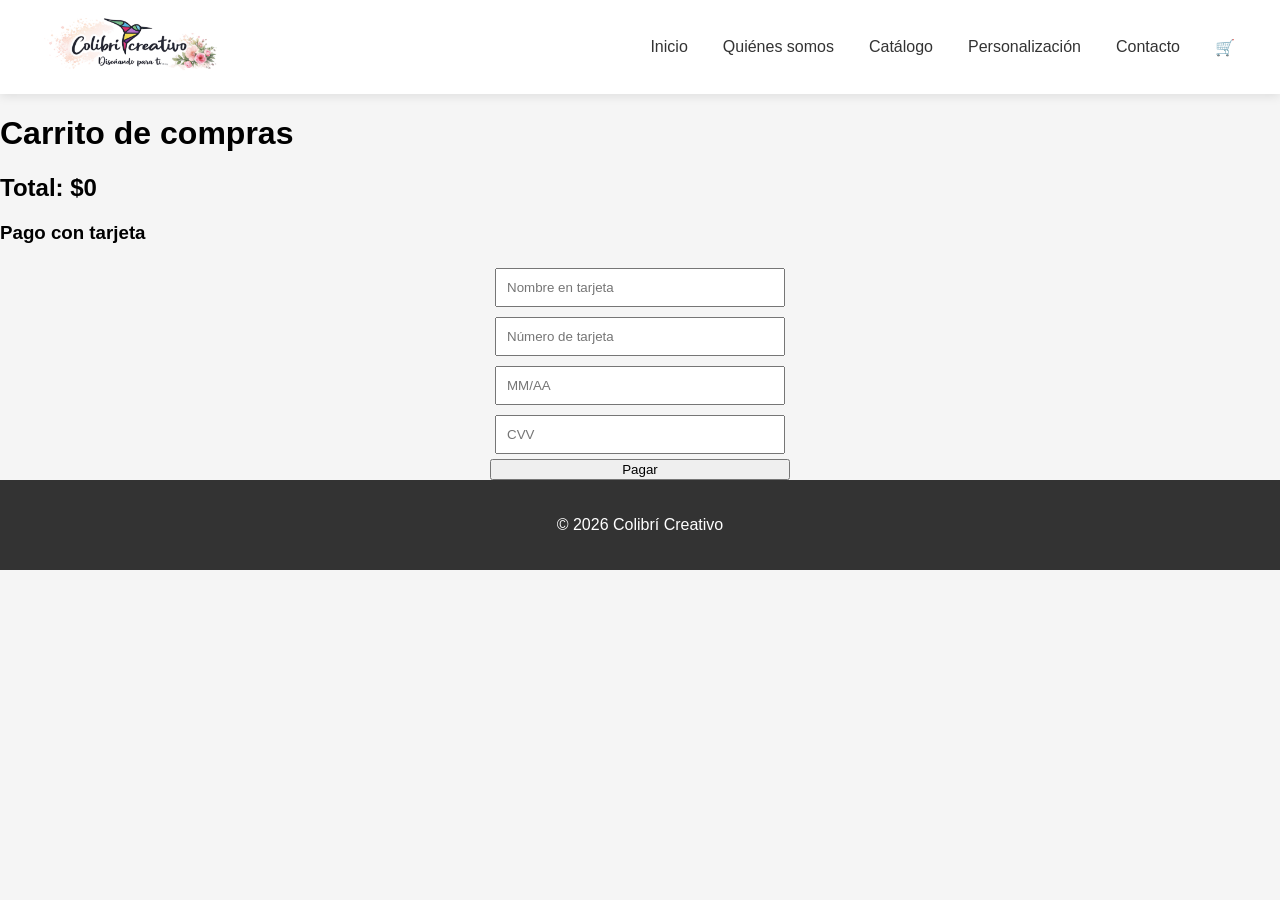
==== carrito.html @ 0ab820e8 "Add files via upload" ====
<!DOCTYPE html>
<html lang="es">
<head>
<meta charset="UTF-8">
<title>Carrito</title>
<link rel="stylesheet" href="estilos.css">
</head>

<body onload="cargarCarrito()">

<header class="navbar">
    <div class="logo">
        <img src="img/logo.png" alt="Colibrí Creativo">
    </div>

    <nav class="menu">
        <a href="index.html">Inicio</a>
        <a href="quienes.html">Quiénes somos</a>
        <a href="catalogo.html">Catálogo</a>
        <a href="personalizacion.html">Personalización</a>
        <a href="contacto.html">Contacto</a>
        <a href="carrito.html" class="carrito">🛒</a>
    </nav>
</header>
<main class="carrito-page">

<h1>Carrito de compras</h1>

<ul id="lista"></ul>

<h2>Total: $<span id="total">0</span></h2>

<h3>Pago con tarjeta</h3>

<form onsubmit="pagar(event)">
<input type="text" placeholder="Nombre en tarjeta" required>
<input type="text" placeholder="Número de tarjeta" required>
<input type="text" placeholder="MM/AA" required>
<input type="text" placeholder="CVV" required>
<button>Pagar</button>
</form>

</main>

<footer>
<p>© 2026 Colibrí Creativo</p>
</footer>

<script src="script.js"></script>
</body>
</html>
---- estilos.css ----
/* ====== GENERAL ====== */
body {
    margin: 0;
    font-family: Arial, sans-serif;
    background: #f5f5f5;
}

/* ====== NAVBAR ====== */
.navbar {
    display: flex;
    justify-content: space-between;
    align-items: center;
    padding: 15px 40px;
    background: white;
    box-shadow: 0 2px 10px rgba(0,0,0,0.1);
}

/* LOGO */
.logo img {
    height: 60px;
}

/* MENÚ */
.menu {
    display: flex;
    gap: 25px;
}

/* LINKS */
.menu a {
    text-decoration: none;
    color: #333;
    font-weight: 500;
    position: relative;
    padding: 5px;
    transition: 0.3s;
}

/* LÍNEA ANIMADA */
.menu a::after {
    content: "";
    position: absolute;
    width: 0%;
    height: 2px;
    background: #ff6b81;
    left: 0;
    bottom: 0;
    transition: 0.3s;
}

/* EFECTO HOVER */
.menu a:hover::after {
    width: 100%;
}

.menu a:hover {
    color: #ff6b81;
    transform: scale(1.1);
}

/* ====== HERO ====== */
.hero {
    background: #e9a3b0;
    text-align: center;
    padding: 100px 20px;
}

.hero h1 {
    font-size: 40px;
}

.hero button {
    padding: 12px 25px;
    background: #ff6b81;
    color: white;
    border: none;
    cursor: pointer;
    border-radius: 5px;
}

/* ====== CATÁLOGO ====== */
.catalogo h1 {
    text-align: center;
    margin-top: 30px;
}

/* CONTENEDOR */
.productos {
    display: flex;
    justify-content: center;
    gap: 30px;
    padding: 40px;
    flex-wrap: wrap;
}

/* TARJETAS */
.card {
    width: 220px;
    background: white;
    border-radius: 10px;
    padding: 15px;
    text-align: center;
    box-shadow: 0 5px 15px rgba(0,0,0,0.1);
    transition: 0.3s;
}

/* HOVER TARJETA */
.card:hover {
    transform: translateY(-10px);
}

/* IMAGEN */
.card img {
    width: 100%;
    border-radius: 10px;
    cursor: pointer;
}

/* TEXTO */
.card h3 {
    margin: 10px 0 5px;
}

.card p {
    color: #555;
}

/* BOTÓN */
.card button {
    background: #ff6b81;
    color: white;
    border: none;
    padding: 10px;
    margin-top: 10px;
    cursor: pointer;
    border-radius: 5px;
}

/* ====== MODAL (IMAGEN GRANDE) ====== */
.modal {
    display: none;
    position: fixed;
    top: 0;
    left: 0;
    width: 100%;
    height: 100%;
    background: rgba(0,0,0,0.8);
    justify-content: center;
    align-items: center;
}

.modal img {
    width: 60%;
    border-radius: 10px;
}

/* ====== FORMULARIO ====== */
form {
    display: flex;
    flex-direction: column;
    width: 300px;
    margin: auto;
}

input, textarea {
    margin: 5px;
    padding: 10px;
}

/* ====== FOOTER ====== */
footer {
    background: #333;
    color: white;
    text-align: center;
    padding: 20px;
}

footer a {
    color: white;
    margin: 0 10px;
    text-decoration: none;
}
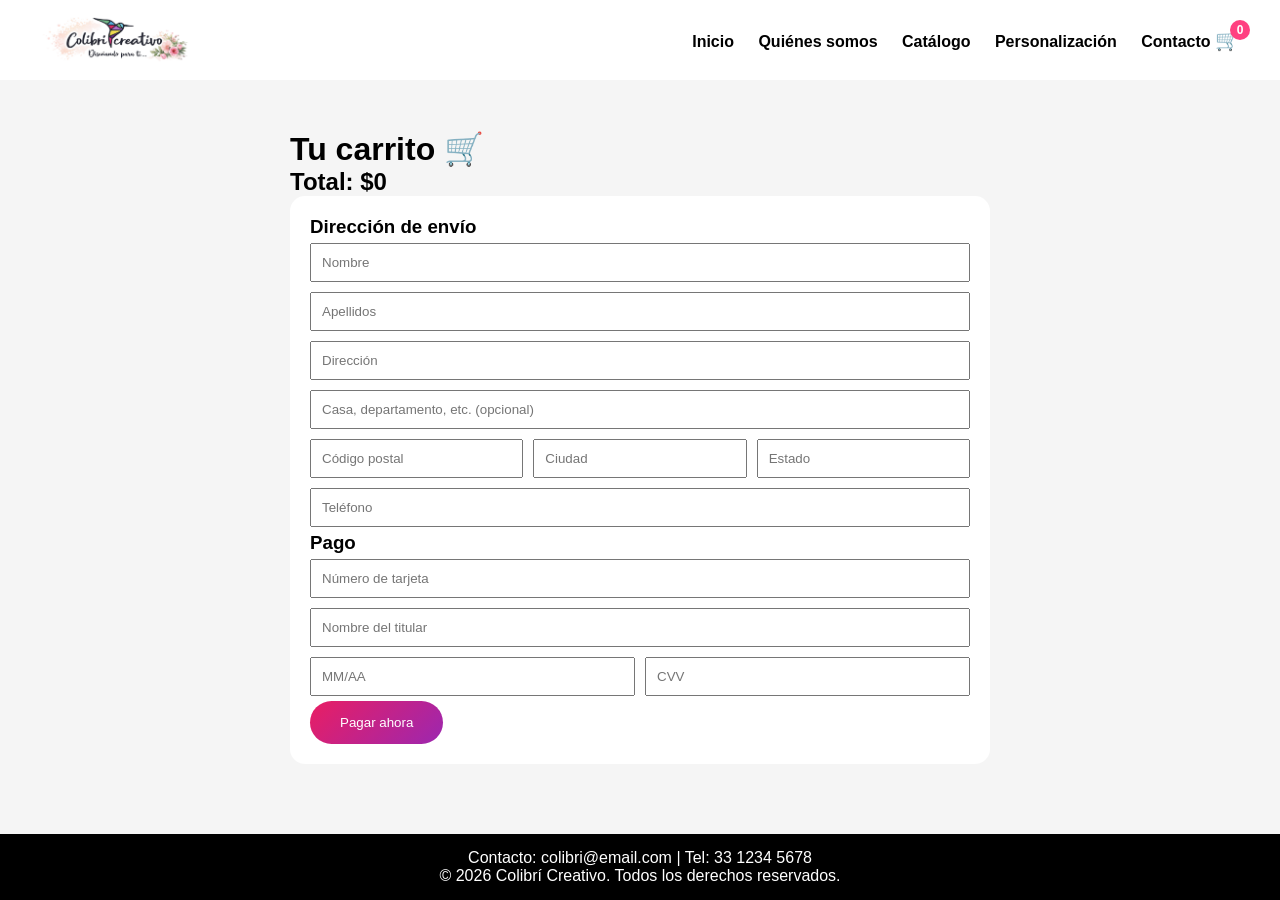
==== commit c1047cff: "Add files via upload" ====
--- a/carrito.html
+++ b/carrito.html
@@ -1,51 +1,107 @@
 <!DOCTYPE html>
 <html lang="es">
 <head>
-<meta charset="UTF-8">
-<title>Carrito</title>
-<link rel="stylesheet" href="estilos.css">
+  <meta charset="UTF-8">
+  <title>Carrito - Colibrí Creativo</title>
+
+  <link rel="stylesheet" href="estilos.css">
 </head>
 
-<body onload="cargarCarrito()">
+<body>
 
-<header class="navbar">
-    <div class="logo">
-        <img src="img/logo.png" alt="Colibrí Creativo">
+<!-- ================= HEADER ================= -->
+<header class="header">
+
+  <img src="img/logo.png" class="logo">
+
+  <nav>
+    <a href="index.html">Inicio</a>
+    <a href="quienes.html">Quiénes somos</a>
+    <a href="catalogo.html">Catálogo</a>
+    <a href="personalizacion.html">Personalización</a>
+    <a href="contacto.html">Contacto</a>
+
+    <!-- CONTADOR -->
+    <span id="contador-carrito" data-count="0" onclick="toggleCarrito()">
+      🛒
+    </span>
+  </nav>
+
+</header>
+
+<!-- ================= CONTENIDO ================= -->
+<main>
+
+  <div class="carrito-container">
+
+    <h1>Tu carrito 🛒</h1>
+
+    <!-- PRODUCTOS -->
+    <div id="carrito"></div>
+
+    <!-- TOTAL -->
+    <h2 id="total">Total: $0</h2>
+
+    <!-- ================= FORMULARIO ================= -->
+    <div class="form-pago">
+
+      <h3>Dirección de envío</h3>
+
+      <input type="text" placeholder="Nombre">
+      <input type="text" placeholder="Apellidos">
+      <input type="text" placeholder="Dirección">
+      <input type="text" placeholder="Casa, departamento, etc. (opcional)">
+
+      <div style="display:flex; gap:10px;">
+        <input type="text" placeholder="Código postal">
+        <input type="text" placeholder="Ciudad">
+        <input type="text" placeholder="Estado">
+      </div>
+
+      <input type="text" placeholder="Teléfono">
+
+      <h3>Pago</h3>
+
+      <input type="text" placeholder="Número de tarjeta">
+      <input type="text" placeholder="Nombre del titular">
+
+      <div style="display:flex; gap:10px;">
+        <input type="text" placeholder="MM/AA">
+        <input type="text" placeholder="CVV">
+      </div>
+
+      <!-- BOTÓN -->
+      <button class="btn-principal" onclick="pagar()">
+        Pagar ahora
+      </button>
+
     </div>
 
-    <nav class="menu">
-        <a href="index.html">Inicio</a>
-        <a href="quienes.html">Quiénes somos</a>
-        <a href="catalogo.html">Catálogo</a>
-        <a href="personalizacion.html">Personalización</a>
-        <a href="contacto.html">Contacto</a>
-        <a href="carrito.html" class="carrito">🛒</a>
-    </nav>
-</header>
-<main class="carrito-page">
-
-<h1>Carrito de compras</h1>
-
-<ul id="lista"></ul>
-
-<h2>Total: $<span id="total">0</span></h2>
-
-<h3>Pago con tarjeta</h3>
-
-<form onsubmit="pagar(event)">
-<input type="text" placeholder="Nombre en tarjeta" required>
-<input type="text" placeholder="Número de tarjeta" required>
-<input type="text" placeholder="MM/AA" required>
-<input type="text" placeholder="CVV" required>
-<button>Pagar</button>
-</form>
+  </div>
 
 </main>
 
-<footer>
-<p>© 2026 Colibrí Creativo</p>
+<!-- ================= CARRITO LATERAL ================= -->
+<div id="carritoLateral" class="carrito-lateral">
+
+  <h3>Tu carrito 🛒</h3>
+
+  <div id="listaCarrito"></div>
+
+  <button onclick="location.href='carrito.html'" class="btn-pagar">
+    Ir a pagar
+  </button>
+
+</div>
+
+<!-- ================= FOOTER ================= -->
+<footer class="footer">
+  <p>Contacto: colibri@email.com | Tel: 33 1234 5678</p>
+  <p>© 2026 Colibrí Creativo. Todos los derechos reservados.</p>
 </footer>
 
+<!-- ================= JS ================= -->
 <script src="script.js"></script>
+
 </body>
 </html>
--- a/estilos.css
+++ b/estilos.css
@@ -1,182 +1,472 @@
-/* ====== GENERAL ====== */
-body {
-    margin: 0;
-    font-family: Arial, sans-serif;
-    background: #f5f5f5;
-}
-
-/* ====== NAVBAR ====== */
-.navbar {
-    display: flex;
-    justify-content: space-between;
-    align-items: center;
-    padding: 15px 40px;
-    background: white;
-    box-shadow: 0 2px 10px rgba(0,0,0,0.1);
-}
-
-/* LOGO */
-.logo img {
-    height: 60px;
-}
-
-/* MENÚ */
-.menu {
-    display: flex;
-    gap: 25px;
-}
-
-/* LINKS */
-.menu a {
-    text-decoration: none;
-    color: #333;
-    font-weight: 500;
-    position: relative;
-    padding: 5px;
-    transition: 0.3s;
-}
-
-/* LÍNEA ANIMADA */
-.menu a::after {
-    content: "";
-    position: absolute;
-    width: 0%;
-    height: 2px;
-    background: #ff6b81;
-    left: 0;
-    bottom: 0;
-    transition: 0.3s;
-}
-
-/* EFECTO HOVER */
-.menu a:hover::after {
-    width: 100%;
-}
-
-.menu a:hover {
-    color: #ff6b81;
-    transform: scale(1.1);
-}
-
-/* ====== HERO ====== */
-.hero {
-    background: #e9a3b0;
-    text-align: center;
-    padding: 100px 20px;
-}
-
-.hero h1 {
-    font-size: 40px;
-}
-
-.hero button {
-    padding: 12px 25px;
-    background: #ff6b81;
-    color: white;
-    border: none;
-    cursor: pointer;
-    border-radius: 5px;
-}
-
-/* ====== CATÁLOGO ====== */
-.catalogo h1 {
-    text-align: center;
-    margin-top: 30px;
-}
-
-/* CONTENEDOR */
-.productos {
-    display: flex;
-    justify-content: center;
-    gap: 30px;
-    padding: 40px;
-    flex-wrap: wrap;
+/* ================= RESET ================= */
+*{
+  margin:0;
+  padding:0;
+  box-sizing:border-box;
+  font-family: Arial, sans-serif;
+}
+
+body{
+  background:#f5f5f5;
+  display:flex;
+  flex-direction:column;
+  min-height:100vh;
+}
+
+/* ================= HEADER ================= */
+.header{
+  display:flex;
+  justify-content:space-between;
+  align-items:center;
+  padding:15px 40px;
+  background:white;
+  position:sticky;
+  top:0;
+  z-index:1000;
+}
+
+.logo{height:50px;}
+
+nav a{
+  margin-left:20px;
+  text-decoration:none;
+  color:black;
+  font-weight:bold;
+}
+
+nav a:hover{color:#e91e63;}
+
+/* ================= CARRITO ICONO ================= */
+.carrito-icono{
+  position:relative;
+  cursor:pointer;
+}
+
+#contador{
+  position:absolute;
+  top:-8px;
+  right:-10px;
+  background:#ffeb3b;
+  padding:3px 7px;
+  border-radius:50%;
+  font-size:12px;
+}
+
+#contador-carrito{
+  position:relative;
+  display:inline-block;
+  font-size:20px;
+  cursor:pointer;
+}
+
+#contador-carrito::after{
+  content: attr(data-count);
+  position:absolute;
+  top:-8px;
+  right:-10px;
+  background:#ff4081;
+  color:white;
+  font-size:12px;
+  width:20px;
+  height:20px;
+  border-radius:50%;
+  display:flex;
+  align-items:center;
+  justify-content:center;
+  font-weight:bold;
+}
+
+/* ================= BOTONES ================= */
+.btn-principal{
+  padding:14px 30px;
+  border:none;
+  border-radius:30px;
+  background:linear-gradient(135deg,#e91e63,#9c27b0);
+  color:white;
+  cursor:pointer;
+}
+
+/* ================= FOOTER ================= */
+footer{
+  background:black;
+  color:white;
+  text-align:center;
+  padding:15px;
+  margin-top:auto;
+}
+
+/* ================= TOAST MENSAJES ================= */
+.toast{
+  position:fixed;
+  bottom:20px;
+  right:20px;
+  background:#111;
+  color:#fff;
+  padding:12px 18px;
+  border-radius:10px;
+  opacity:0;
+  transform:translateY(20px);
+  transition:all 0.3s ease;
+  z-index:9999;
+  font-size:14px;
+}
+
+.toast.mostrar{
+  opacity:1;
+  transform:translateY(0);
+}
+
+/* ================= INICIO ================= */
+.banner img{
+  width:100%;
+  display:block;
+}
+
+/* ================= CARRUSEL ================= */
+.carrusel{
+  padding:40px 0;
+}
+
+.carrusel-wrapper{
+  width:100%;
+  max-width:1200px;
+  margin:auto;
+  overflow:hidden;
+  position:relative;
+}
+
+.carrusel-track{
+  display:flex;
+  gap:20px;
+  transition:0.4s;
+}
+
+.card-carrusel{
+  min-width:250px;
+  background:white;
+  padding:15px;
+  border-radius:15px;
+  box-shadow:0 5px 15px rgba(0,0,0,0.1);
+}
+
+.card-carrusel img{
+  width:100%;
+  height:180px;
+  object-fit:cover;
+}
+
+/* ================= FLECHAS ================= */
+.flecha{
+  position:absolute;
+  top:50%;
+  transform:translateY(-50%);
+  background:linear-gradient(135deg,#e91e63,#9c27b0);
+  color:white;
+  border:none;
+  padding:12px;
+  border-radius:50%;
+  cursor:pointer;
+  z-index:10;
+}
+
+.izquierda{left:10px;}
+.derecha{right:10px;}
+
+/* ================= CATALOGO ================= */
+.catalogo{
+  padding:40px;
+  text-align:center;
+}
+
+.productos{
+  display:grid;
+  grid-template-columns:repeat(auto-fill,minmax(240px,1fr));
+  gap:30px;
+}
+
+.producto{
+  background:white;
+  padding:20px;
+  border-radius:20px;
+  box-shadow:0 8px 20px rgba(0,0,0,0.1);
+}
+
+.producto img{
+  width:100%;
+  height:180px;
+  object-fit:cover;
+}
+
+.producto input{
+  width:50px;
+  text-align:center;
+}
+
+.producto button{
+  margin-top:10px;
+  background:#e91e63;
+  color:white;
+  border:none;
+  padding:8px;
+  border-radius:10px;
+}
+
+/* ================= CARRITO ================= */
+.carrito-container{
+  max-width:700px;
+  margin:50px auto;
+}
+
+.item-carrito{
+  background:white;
+  padding:20px;
+  margin-bottom:20px;
+  border-radius:15px;
+  display:flex;
+  justify-content:space-between;
+}
+
+.controles button{
+  margin:5px;
+  background:#9c27b0;
+  color:white;
+  border:none;
+  padding:5px 10px;
+}
+
+.eliminar{
+  background:black;
+}
+
+.item-carrito img{
+  width:60px;
+  height:60px;
+  object-fit:cover;
+  border-radius:10px;
+}
+
+/* ================= FORMULARIO PAGO ================= */
+.form-pago{
+  background:white;
+  padding:20px;
+  border-radius:15px;
+}
+
+.form-pago input{
+  width:100%;
+  margin:5px 0;
+  padding:10px;
+}
+
+/* ================= CARRITO LATERAL ================= */
+.carrito-lateral{
+  position:fixed;
+  right:-300px;
+  top:70px;
+  width:300px;
+  height:calc(100% - 70px);
+  background:white;
+  padding:20px;
+  transition:0.3s;
+  overflow-y:auto;
+  z-index:999;
+}
+
+.carrito-lateral.activo{
+  right:0;
+}
+
+/* ================= NOSOTROS ================= */
+
+.nosotros{
+  max-width:1200px;
+  margin:0 auto;
+  padding:60px 20px;
+}
+
+/* HERO */
+.nosotros-hero{
+  display:flex;
+  align-items:center;
+  justify-content:space-between;
+  gap:60px;
+  margin-bottom:80px;
+}
+
+.nosotros-texto{
+  flex:1;
+}
+
+.nosotros-texto h1{
+  font-size:60px;
+  color:#d94f87;
+  margin-bottom:20px;
+}
+
+.nosotros-texto p{
+  font-size:18px;
+  line-height:1.6;
+  color:#444;
+}
+
+.nosotros-img{
+  flex:1;
+}
+
+.nosotros-img img{
+  width:100%;
+  border-radius:20px;
+}
+
+/* ================= ¿POR QUÉ ELEGIRNOS? ================= */
+
+.nosotros-valores{
+  width:100%;
+  margin:60px auto;
+  text-align:center;
+}
+
+.nosotros-valores h2{
+  font-size:32px;
+  color:#d94f87;
+  margin-bottom:40px;
+}
+
+/* 🔥 ESTE ES EL FIX IMPORTANTE */
+.valores-grid{
+  display:grid;
+  grid-template-columns:repeat(4, 1fr);
+  gap:25px;
+  max-width:1200px;
+  margin:0 auto;
 }
 
 /* TARJETAS */
-.card {
-    width: 220px;
-    background: white;
-    border-radius: 10px;
-    padding: 15px;
-    text-align: center;
-    box-shadow: 0 5px 15px rgba(0,0,0,0.1);
-    transition: 0.3s;
-}
-
-/* HOVER TARJETA */
-.card:hover {
-    transform: translateY(-10px);
-}
-
-/* IMAGEN */
-.card img {
-    width: 100%;
-    border-radius: 10px;
-    cursor: pointer;
-}
-
-/* TEXTO */
-.card h3 {
-    margin: 10px 0 5px;
-}
-
-.card p {
-    color: #555;
+.valor{
+  background:#fff;
+  padding:25px;
+  border-radius:20px;
+  box-shadow:0 5px 15px rgba(0,0,0,0.08);
+  text-align:left;
+}
+
+.valor h3{
+  color:#9c27b0;
+  margin-bottom:10px;
+}
+
+.valor p{
+  color:#555;
+  font-size:14px;
+}
+
+/* ================= SECCIÓN FINAL ================= */
+
+.nosotros-cierre{
+  margin-top:60px;
+  max-width:1100px;
+  margin-left:auto;
+  margin-right:auto;
+  background:linear-gradient(90deg,#f8cdda,#d1c4e9);
+  padding:40px;
+  border-radius:20px;
+  text-align:center;
+}
+
+.nosotros-cierre h2{
+  color:#d94f87;
+  margin-bottom:10px;
+}
+/* ================= PERSONALIZACIÓN ================= */
+
+.personalizacion{
+  max-width:900px;
+  margin:60px auto;
+  padding:20px;
+}
+
+.personalizacion h1{
+  text-align:center;
+  font-size:36px;
+  color:#d94f87;
+  margin-bottom:30px;
+}
+
+/* FORM */
+.form-personalizado{
+  background:#fff;
+  padding:30px;
+  border-radius:20px;
+  box-shadow:0 8px 20px rgba(0,0,0,0.1);
+}
+
+/* GRID COMO TU IMAGEN */
+.form-grid{
+  display:grid;
+  grid-template-columns:1fr 1fr;
+  gap:15px;
+}
+
+/* INPUTS */
+.form-personalizado input,
+.form-personalizado select,
+.form-personalizado textarea{
+  width:100%;
+  padding:14px;
+  border-radius:12px;
+  border:1px solid #ddd;
+  font-size:14px;
+}
+
+/* CAMPOS GRANDES */
+.form-personalizado textarea{
+  grid-column:span 2;
+  min-height:120px;
+}
+
+/* SELECT */
+.form-personalizado select{
+  grid-column:span 2;
+}
+
+/* FILE */
+.form-personalizado input[type="file"]{
+  grid-column:span 2;
+}
+
+/* TITULOS SECCION */
+.form-personalizado h3{
+  grid-column:span 2;
+  margin-top:20px;
+  color:#9c27b0;
 }
 
 /* BOTÓN */
-.card button {
-    background: #ff6b81;
-    color: white;
-    border: none;
-    padding: 10px;
-    margin-top: 10px;
-    cursor: pointer;
-    border-radius: 5px;
-}
-
-/* ====== MODAL (IMAGEN GRANDE) ====== */
-.modal {
-    display: none;
-    position: fixed;
-    top: 0;
-    left: 0;
-    width: 100%;
-    height: 100%;
-    background: rgba(0,0,0,0.8);
-    justify-content: center;
-    align-items: center;
-}
-
-.modal img {
-    width: 60%;
-    border-radius: 10px;
-}
-
-/* ====== FORMULARIO ====== */
-form {
-    display: flex;
-    flex-direction: column;
-    width: 300px;
-    margin: auto;
-}
-
-input, textarea {
-    margin: 5px;
-    padding: 10px;
-}
-
-/* ====== FOOTER ====== */
-footer {
-    background: #333;
-    color: white;
-    text-align: center;
-    padding: 20px;
-}
-
-footer a {
-    color: white;
-    margin: 0 10px;
-    text-decoration: none;
-}+.btn-personalizado{
+  grid-column:span 2;
+  margin-top:20px;
+  padding:16px;
+  border:none;
+  border-radius:30px;
+  background:linear-gradient(90deg,#ff4081,#9c27b0);
+  color:white;
+  font-size:16px;
+  cursor:pointer;
+}
+/* ================= CONTACTO ================= */
+.contacto{
+  padding:50px;
+}
+
+.contacto-container{
+  display:grid;
+  grid-template-columns:1fr 1fr;
+  gap:30px;
+}
+
+.contacto-form,
+.contacto-info{
+  background:white;
+  padding:20px;
+  border-radius:15px;
+}
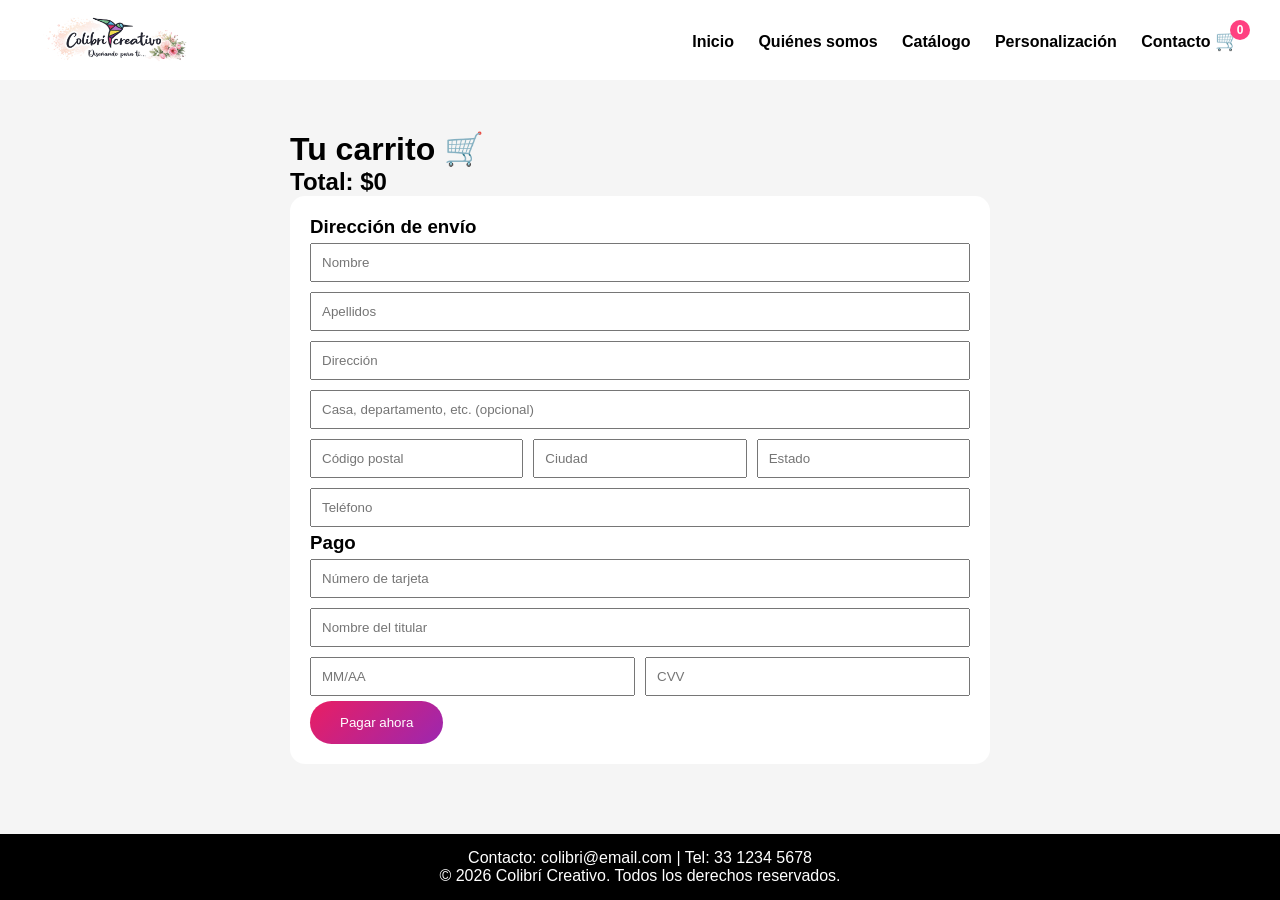
==== commit ed6560e1: "Add files via upload" ====
--- a/carrito.html
+++ b/carrito.html
@@ -14,18 +14,27 @@
 
   <img src="img/logo.png" class="logo">
 
-  <nav>
+  <nav id="miMenu">
+
     <a href="index.html">Inicio</a>
     <a href="quienes.html">Quiénes somos</a>
     <a href="catalogo.html">Catálogo</a>
     <a href="personalizacion.html">Personalización</a>
     <a href="contacto.html">Contacto</a>
 
-    <!-- CONTADOR -->
-    <span id="contador-carrito" data-count="0" onclick="toggleCarrito()">
+    <span id="contador-carrito"
+          data-count="0"
+          onclick="toggleCarrito()">
       🛒
     </span>
-  </nav>
+
+    <a href="javascript:void(0);" class="icono"
+       onclick="mostrarMenu()">
+       ☰
+    </a>
+
+</nav>
+
 
 </header>
 
--- a/estilos.css
+++ b/estilos.css
@@ -470,3 +470,142 @@
   padding:20px;
   border-radius:15px;
 }
+
+/* ================= RESPONSIVE ================= */
+/* =========================================
+   🔹 TABLETS (768px)
+========================================= */
+@media(max-width: 768px){
+
+  /* HEADER */
+  .header{
+    flex-direction:column;
+    align-items:center;
+    text-align:center;
+  }
+
+  nav a{
+    display:block;
+    margin:10px 0;
+  }
+
+  /* CARRUSEL */
+  .card-carrusel{
+    min-width:200px;
+  }
+
+  /* CONTACTO */
+  .contacto-container{
+    grid-template-columns:1fr;
+  }
+
+  /* NOSOTROS */
+  .nosotros-hero{
+    flex-direction:column;
+    text-align:center;
+  }
+
+  .valores-grid{
+    grid-template-columns:1fr 1fr;
+  }
+
+  /* PERSONALIZACIÓN */
+  .form-grid{
+    grid-template-columns:1fr;
+  }
+
+  /* CATALOGO */
+  .productos{
+    grid-template-columns:repeat(2,1fr);
+  }
+
+}
+/* =========================================
+   🔹 CELULARES (480px)
+========================================= */
+@media(max-width: 480px){
+
+  /* HEADER */
+  .logo{
+    height:40px;
+  }
+
+  nav{
+    display:flex;
+    flex-direction:column;
+  }
+
+  /* TITULOS */
+  h1{
+    font-size:24px;
+  }
+
+  h2{
+    font-size:20px;
+  }
+
+  /* CARRUSEL */
+  .card-carrusel{
+    min-width:150px;
+  }
+
+  /* CATALOGO */
+  .productos{
+    grid-template-columns:1fr;
+  }
+
+  /* BOTONES */
+  .btn-principal{
+    width:100%;
+  }
+
+  /* REDES */
+  .redes-info img{
+    width:60px;
+    height:60px;
+  }
+
+  /* FORMULARIOS */
+  input, textarea{
+    font-size:14px;
+  }
+
+}
+/* ===== MENÚ HAMBURGUESA ===== */
+
+.icono{
+display:none;
+}
+
+@media screen and (max-width:768px){
+
+#miMenu a:not(.icono){
+display:none;
+}
+
+#contador-carrito{
+display:none;
+}
+
+#miMenu .icono{
+display:block;
+font-size:28px;
+}
+
+#miMenu.responsive{
+display:flex;
+flex-direction:column;
+align-items:center;
+}
+
+#miMenu.responsive a{
+display:block;
+margin:10px;
+}
+
+#miMenu.responsive #contador-carrito{
+display:block;
+margin-top:10px;
+}
+
+}
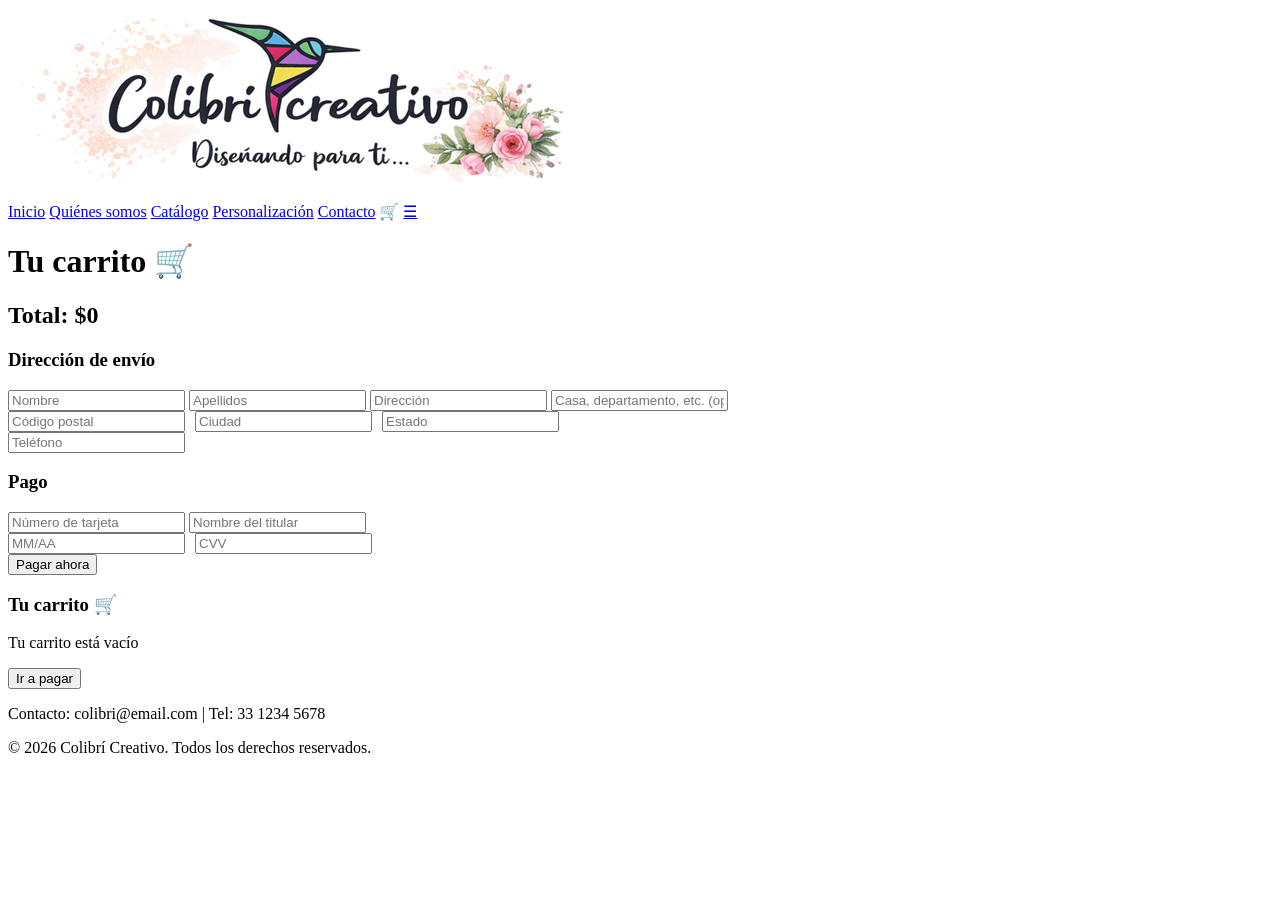
==== commit 73ed340b: "Update carrito.html" ====
--- a/carrito.html
+++ b/carrito.html
@@ -1,12 +1,11 @@
 <!DOCTYPE html>
 <html lang="es">
 <head>
-  <meta charset="UTF-8">
-  <title>Carrito - Colibrí Creativo</title>
-
-  <link rel="stylesheet" href="estilos.css">
+<meta charset="UTF-8">
+<meta name="viewport" content="width=device-width, initial-scale=1.0">
+<title>Colibrí Creativo</title>
+<link rel="stylesheet" href="style.css">
 </head>
-
 <body>
 
 <!-- ================= HEADER ================= -->
@@ -113,4 +112,4 @@
 <script src="script.js"></script>
 
 </body>
-</html>+</html>
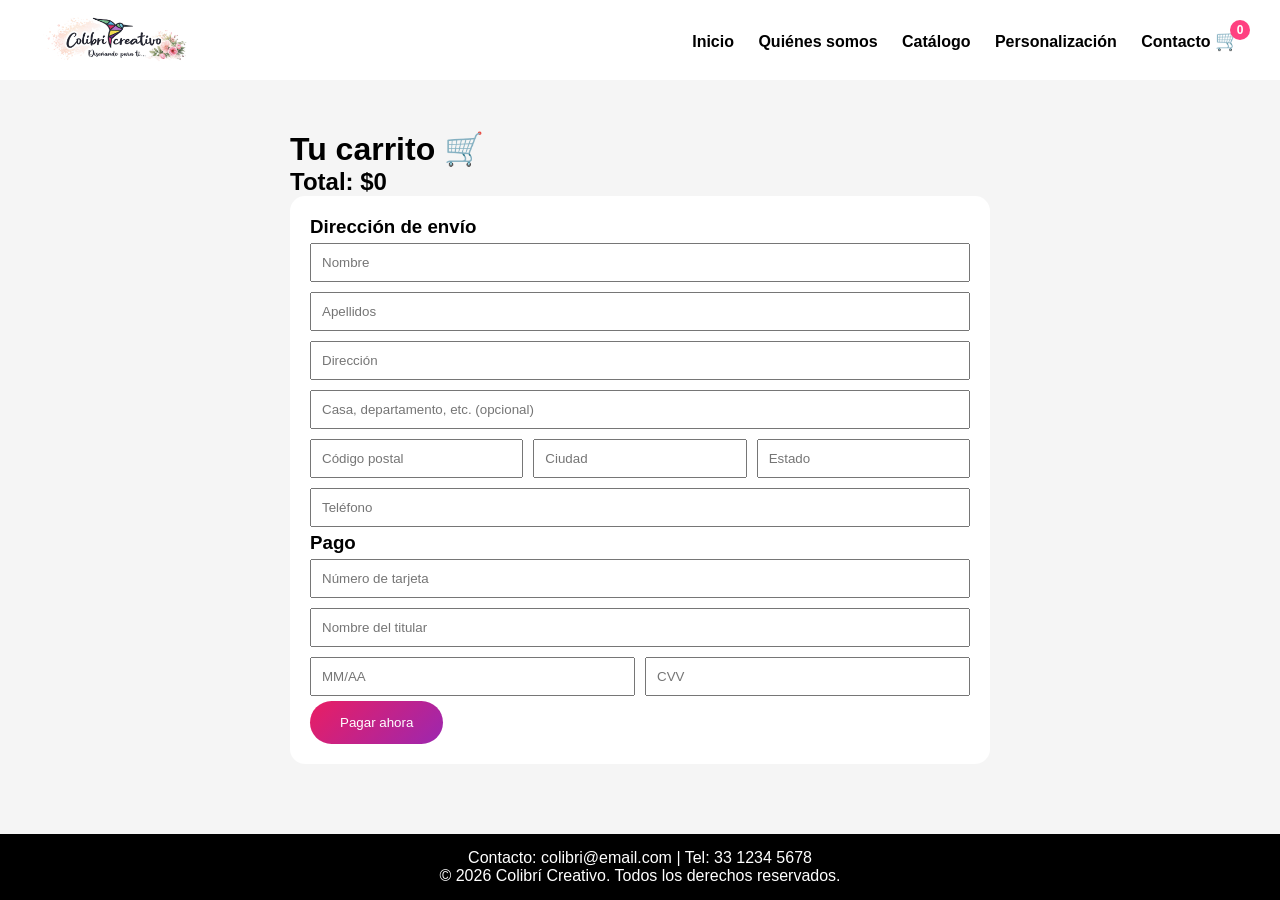
==== commit 513a42f4: "Add files via upload" ====
--- a/carrito.html
+++ b/carrito.html
@@ -1,11 +1,12 @@
 <!DOCTYPE html>
 <html lang="es">
 <head>
-<meta charset="UTF-8">
-<meta name="viewport" content="width=device-width, initial-scale=1.0">
-<title>Colibrí Creativo</title>
-<link rel="stylesheet" href="style.css">
+  <meta charset="UTF-8">
+  <title>Carrito - Colibrí Creativo</title>
+
+  <link rel="stylesheet" href="estilos.css">
 </head>
+
 <body>
 
 <!-- ================= HEADER ================= -->
@@ -13,27 +14,18 @@
 
   <img src="img/logo.png" class="logo">
 
-  <nav id="miMenu">
-
+  <nav>
     <a href="index.html">Inicio</a>
     <a href="quienes.html">Quiénes somos</a>
     <a href="catalogo.html">Catálogo</a>
     <a href="personalizacion.html">Personalización</a>
     <a href="contacto.html">Contacto</a>
 
-    <span id="contador-carrito"
-          data-count="0"
-          onclick="toggleCarrito()">
+    <!-- CONTADOR -->
+    <span id="contador-carrito" data-count="0" onclick="toggleCarrito()">
       🛒
     </span>
-
-    <a href="javascript:void(0);" class="icono"
-       onclick="mostrarMenu()">
-       ☰
-    </a>
-
-</nav>
-
+  </nav>
 
 </header>
 
@@ -112,4 +104,4 @@
 <script src="script.js"></script>
 
 </body>
-</html>
+</html>
--- a/estilos.css
+++ b/estilos.css
@@ -0,0 +1,574 @@
+/* ================= RESET ================= */
+*{
+  margin:0;
+  padding:0;
+  box-sizing:border-box;
+  font-family: Arial, sans-serif;
+}
+
+body{
+  background:#f5f5f5;
+  display:flex;
+  flex-direction:column;
+  min-height:100vh;
+}
+
+/* ================= HEADER ================= */
+.header{
+  display:flex;
+  justify-content:space-between;
+  align-items:center;
+  padding:15px 40px;
+  background:white;
+  position:sticky;
+  top:0;
+  z-index:1000;
+}
+
+.logo{height:50px;}
+
+nav a{
+  margin-left:20px;
+  text-decoration:none;
+  color:black;
+  font-weight:bold;
+}
+
+nav a:hover{color:#e91e63;}
+
+/* ================= CARRITO ICONO ================= */
+.carrito-icono{
+  position:relative;
+  cursor:pointer;
+}
+
+#contador{
+  position:absolute;
+  top:-8px;
+  right:-10px;
+  background:#ffeb3b;
+  padding:3px 7px;
+  border-radius:50%;
+  font-size:12px;
+}
+
+#contador-carrito{
+  position:relative;
+  display:inline-block;
+  font-size:20px;
+  cursor:pointer;
+}
+
+#contador-carrito::after{
+  content: attr(data-count);
+  position:absolute;
+  top:-8px;
+  right:-10px;
+  background:#ff4081;
+  color:white;
+  font-size:12px;
+  width:20px;
+  height:20px;
+  border-radius:50%;
+  display:flex;
+  align-items:center;
+  justify-content:center;
+  font-weight:bold;
+}
+
+/* ================= BOTONES ================= */
+.btn-principal{
+  padding:14px 30px;
+  border:none;
+  border-radius:30px;
+  background:linear-gradient(135deg,#e91e63,#9c27b0);
+  color:white;
+  cursor:pointer;
+}
+
+/* ================= FOOTER ================= */
+footer{
+  background:black;
+  color:white;
+  text-align:center;
+  padding:15px;
+  margin-top:auto;
+}
+
+/* ================= TOAST MENSAJES ================= */
+.toast{
+  position:fixed;
+  bottom:20px;
+  right:20px;
+  background:#111;
+  color:#fff;
+  padding:12px 18px;
+  border-radius:10px;
+  opacity:0;
+  transform:translateY(20px);
+  transition:all 0.3s ease;
+  z-index:9999;
+  font-size:14px;
+}
+
+.toast.mostrar{
+  opacity:1;
+  transform:translateY(0);
+}
+
+/* ================= INICIO ================= */
+.banner img{
+  width:100%;
+  display:block;
+}
+
+/* ================= CARRUSEL ================= */
+.carrusel{
+  padding:40px 0;
+}
+
+.carrusel-wrapper{
+  width:100%;
+  max-width:1200px;
+  margin:auto;
+  overflow:hidden;
+  position:relative;
+}
+
+.carrusel-track{
+  display:flex;
+  gap:20px;
+  transition:0.4s;
+}
+
+.card-carrusel{
+  min-width:250px;
+  background:white;
+  padding:15px;
+  border-radius:15px;
+  box-shadow:0 5px 15px rgba(0,0,0,0.1);
+}
+
+.card-carrusel img{
+  width:100%;
+  height:180px;
+  object-fit:cover;
+}
+
+/* ================= FLECHAS ================= */
+.flecha{
+  position:absolute;
+  top:50%;
+  transform:translateY(-50%);
+  background:linear-gradient(135deg,#e91e63,#9c27b0);
+  color:white;
+  border:none;
+  padding:12px;
+  border-radius:50%;
+  cursor:pointer;
+  z-index:10;
+}
+
+.izquierda{left:10px;}
+.derecha{right:10px;}
+
+/* ================= CATALOGO ================= */
+.catalogo{
+  padding:40px;
+  text-align:center;
+}
+
+.productos{
+  display:grid;
+  grid-template-columns:repeat(auto-fill,minmax(240px,1fr));
+  gap:30px;
+}
+
+.producto{
+  background:white;
+  padding:20px;
+  border-radius:20px;
+  box-shadow:0 8px 20px rgba(0,0,0,0.1);
+}
+
+.producto img{
+  width:100%;
+  height:180px;
+  object-fit:cover;
+}
+
+.producto input{
+  width:50px;
+  text-align:center;
+}
+
+.producto button{
+  margin-top:10px;
+  background:#e91e63;
+  color:white;
+  border:none;
+  padding:8px;
+  border-radius:10px;
+}
+
+/* ================= CARRITO ================= */
+.carrito-container{
+  max-width:700px;
+  margin:50px auto;
+}
+
+.item-carrito{
+  background:white;
+  padding:20px;
+  margin-bottom:20px;
+  border-radius:15px;
+  display:flex;
+  justify-content:space-between;
+}
+
+.controles button{
+  margin:5px;
+  background:#9c27b0;
+  color:white;
+  border:none;
+  padding:5px 10px;
+}
+
+.eliminar{
+  background:black;
+}
+
+.item-carrito img{
+  width:60px;
+  height:60px;
+  object-fit:cover;
+  border-radius:10px;
+}
+
+/* ================= FORMULARIO PAGO ================= */
+.form-pago{
+  background:white;
+  padding:20px;
+  border-radius:15px;
+}
+
+.form-pago input{
+  width:100%;
+  margin:5px 0;
+  padding:10px;
+}
+
+/* ================= CARRITO LATERAL ================= */
+.carrito-lateral{
+  position:fixed;
+  right:-300px;
+  top:70px;
+  width:300px;
+  height:calc(100% - 70px);
+  background:white;
+  padding:20px;
+  transition:0.3s;
+  overflow-y:auto;
+  z-index:999;
+}
+
+.carrito-lateral.activo{
+  right:0;
+}
+
+/* ================= NOSOTROS ================= */
+
+.nosotros{
+  max-width:1200px;
+  margin:0 auto;
+  padding:60px 20px;
+}
+
+/* HERO */
+.nosotros-hero{
+  display:flex;
+  align-items:center;
+  justify-content:space-between;
+  gap:60px;
+  margin-bottom:80px;
+}
+
+.nosotros-texto{
+  flex:1;
+}
+
+.nosotros-texto h1{
+  font-size:60px;
+  color:#d94f87;
+  margin-bottom:20px;
+}
+
+.nosotros-texto p{
+  font-size:18px;
+  line-height:1.6;
+  color:#444;
+}
+
+.nosotros-img{
+  flex:1;
+}
+
+.nosotros-img img{
+  width:100%;
+  border-radius:20px;
+}
+
+/* ================= ¿POR QUÉ ELEGIRNOS? ================= */
+
+.nosotros-valores{
+  width:100%;
+  margin:60px auto;
+  text-align:center;
+}
+
+.nosotros-valores h2{
+  font-size:32px;
+  color:#d94f87;
+  margin-bottom:40px;
+}
+
+/* 🔥 ESTE ES EL FIX IMPORTANTE */
+.valores-grid{
+  display:grid;
+  grid-template-columns:repeat(4, 1fr);
+  gap:25px;
+  max-width:1200px;
+  margin:0 auto;
+}
+
+/* TARJETAS */
+.valor{
+  background:#fff;
+  padding:25px;
+  border-radius:20px;
+  box-shadow:0 5px 15px rgba(0,0,0,0.08);
+  text-align:left;
+}
+
+.valor h3{
+  color:#9c27b0;
+  margin-bottom:10px;
+}
+
+.valor p{
+  color:#555;
+  font-size:14px;
+}
+
+/* ================= SECCIÓN FINAL ================= */
+
+.nosotros-cierre{
+  margin-top:60px;
+  max-width:1100px;
+  margin-left:auto;
+  margin-right:auto;
+  background:linear-gradient(90deg,#f8cdda,#d1c4e9);
+  padding:40px;
+  border-radius:20px;
+  text-align:center;
+}
+
+.nosotros-cierre h2{
+  color:#d94f87;
+  margin-bottom:10px;
+}
+/* ================= PERSONALIZACIÓN ================= */
+
+.personalizacion{
+  max-width:900px;
+  margin:60px auto;
+  padding:20px;
+}
+
+.personalizacion h1{
+  text-align:center;
+  font-size:36px;
+  color:#d94f87;
+  margin-bottom:30px;
+}
+
+/* FORM */
+.form-personalizado{
+  background:#fff;
+  padding:30px;
+  border-radius:20px;
+  box-shadow:0 8px 20px rgba(0,0,0,0.1);
+}
+
+/* GRID COMO TU IMAGEN */
+.form-grid{
+  display:grid;
+  grid-template-columns:1fr 1fr;
+  gap:15px;
+}
+
+/* INPUTS */
+.form-personalizado input,
+.form-personalizado select,
+.form-personalizado textarea{
+  width:100%;
+  padding:14px;
+  border-radius:12px;
+  border:1px solid #ddd;
+  font-size:14px;
+}
+
+/* CAMPOS GRANDES */
+.form-personalizado textarea{
+  grid-column:span 2;
+  min-height:120px;
+}
+
+/* SELECT */
+.form-personalizado select{
+  grid-column:span 2;
+}
+
+/* FILE */
+.form-personalizado input[type="file"]{
+  grid-column:span 2;
+}
+
+/* TITULOS SECCION */
+.form-personalizado h3{
+  grid-column:span 2;
+  margin-top:20px;
+  color:#9c27b0;
+}
+
+/* BOTÓN */
+.btn-personalizado{
+  grid-column:span 2;
+  margin-top:20px;
+  padding:16px;
+  border:none;
+  border-radius:30px;
+  background:linear-gradient(90deg,#ff4081,#9c27b0);
+  color:white;
+  font-size:16px;
+  cursor:pointer;
+}
+/* ================= CONTACTO ================= */
+.contacto{
+  padding:50px;
+}
+
+.contacto-container{
+  display:grid;
+  grid-template-columns:1fr 1fr;
+  gap:30px;
+}
+
+.contacto-form,
+.contacto-info{
+  background:white;
+  padding:20px;
+  border-radius:15px;
+}
+
+/* ================= RESPONSIVE ================= */
+/* =========================================
+   🔹 TABLETS (768px)
+========================================= */
+@media(max-width: 768px){
+
+  /* HEADER */
+  .header{
+    flex-direction:column;
+    align-items:center;
+    text-align:center;
+  }
+
+  nav a{
+    display:block;
+    margin:10px 0;
+  }
+
+  /* CARRUSEL */
+  .card-carrusel{
+    min-width:200px;
+  }
+
+  /* CONTACTO */
+  .contacto-container{
+    grid-template-columns:1fr;
+  }
+
+  /* NOSOTROS */
+  .nosotros-hero{
+    flex-direction:column;
+    text-align:center;
+  }
+
+  .valores-grid{
+    grid-template-columns:1fr 1fr;
+  }
+
+  /* PERSONALIZACIÓN */
+  .form-grid{
+    grid-template-columns:1fr;
+  }
+
+  /* CATALOGO */
+  .productos{
+    grid-template-columns:repeat(2,1fr);
+  }
+
+}
+/* =========================================
+   🔹 CELULARES (480px)
+========================================= */
+@media(max-width: 480px){
+
+  /* HEADER */
+  .logo{
+    height:40px;
+  }
+
+  nav{
+    display:flex;
+    flex-direction:column;
+  }
+
+  /* TITULOS */
+  h1{
+    font-size:24px;
+  }
+
+  h2{
+    font-size:20px;
+  }
+
+  /* CARRUSEL */
+  .card-carrusel{
+    min-width:150px;
+  }
+
+  /* CATALOGO */
+  .productos{
+    grid-template-columns:1fr;
+  }
+
+  /* BOTONES */
+  .btn-principal{
+    width:100%;
+  }
+
+  /* REDES */
+  .redes-info img{
+    width:60px;
+    height:60px;
+  }
+
+  /* FORMULARIOS */
+  input, textarea{
+    font-size:14px;
+  }
+
+}
+
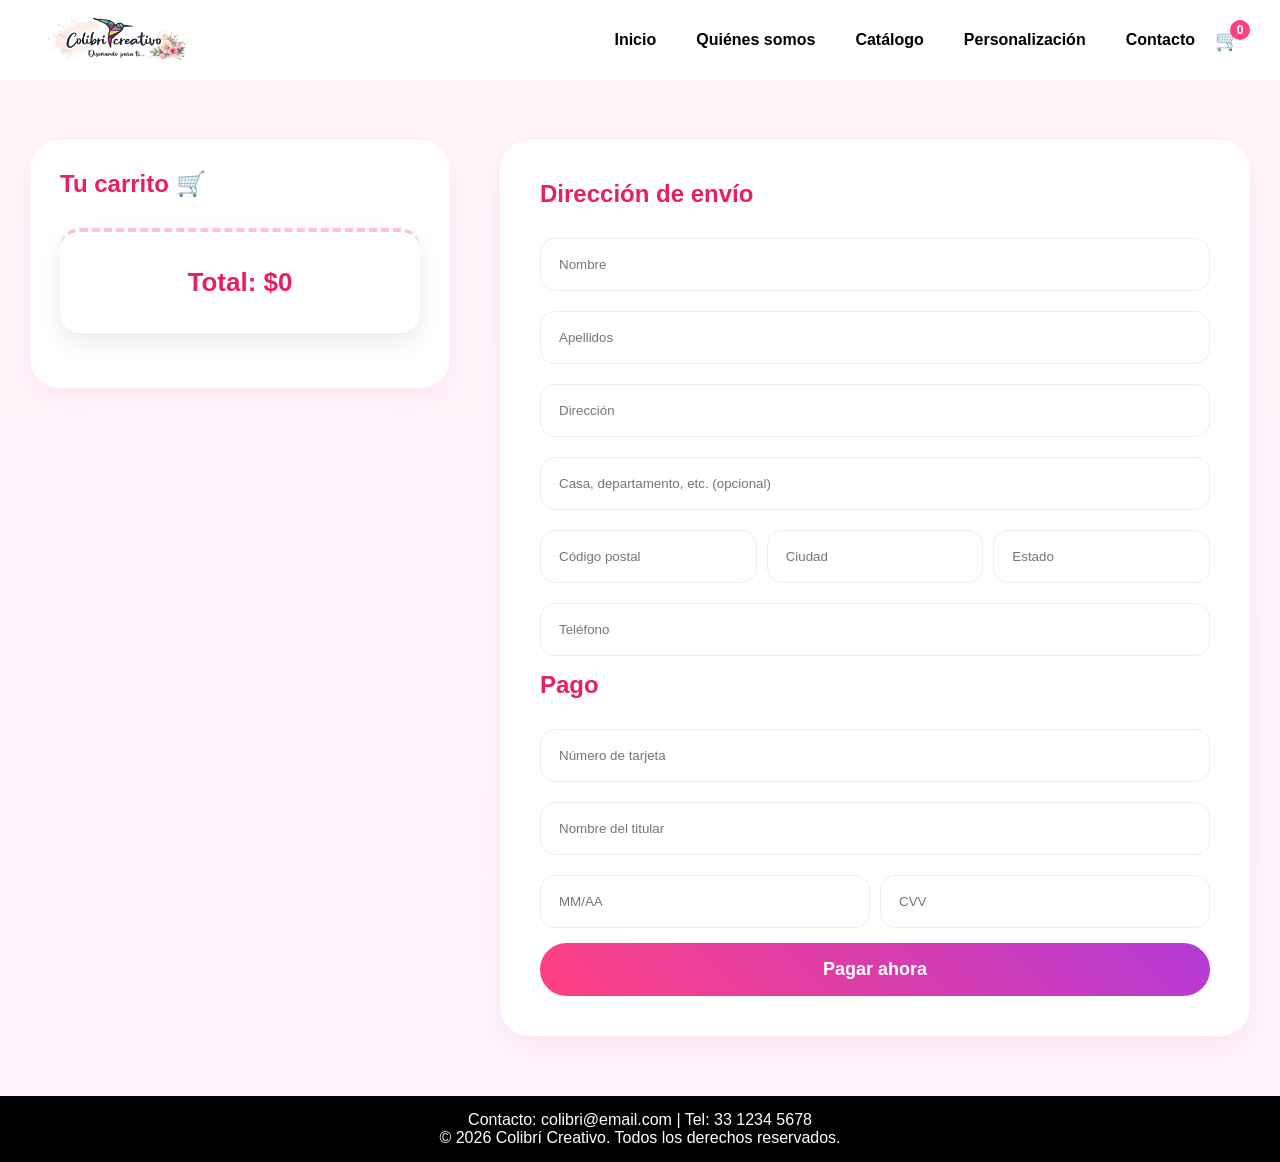
==== commit a2073add: "Add files via upload" ====
--- a/carrito.html
+++ b/carrito.html
@@ -1,107 +1,198 @@
 <!DOCTYPE html>
 <html lang="es">
+
 <head>
-  <meta charset="UTF-8">
-  <title>Carrito - Colibrí Creativo</title>
 
-  <link rel="stylesheet" href="estilos.css">
+<meta charset="UTF-8">
+<meta name="viewport" content="width=device-width, initial-scale=1.0">
+
+<title>Carrito | Colibrí Creativo</title>
+
+<link rel="stylesheet" href="estilos.css">
+
 </head>
 
 <body>
 
+
 <!-- ================= HEADER ================= -->
+
 <header class="header">
 
-  <img src="img/logo.png" class="logo">
+<img src="img/logo.png" class="logo">
 
-  <nav>
-    <a href="index.html">Inicio</a>
-    <a href="quienes.html">Quiénes somos</a>
-    <a href="catalogo.html">Catálogo</a>
-    <a href="personalizacion.html">Personalización</a>
-    <a href="contacto.html">Contacto</a>
+<nav id="miMenu">
 
-    <!-- CONTADOR -->
-    <span id="contador-carrito" data-count="0" onclick="toggleCarrito()">
-      🛒
-    </span>
-  </nav>
+<a href="index.html">Inicio</a>
+
+<a href="quienes.html">Quiénes somos</a>
+
+<a href="catalogo.html">Catálogo</a>
+
+<a href="personalizacion.html">Personalización</a>
+
+<a href="contacto.html">Contacto</a>
+
+<span
+id="contador-carrito"
+onclick="abrirCarrito()"
+data-count="0">
+
+🛒
+
+</span>
+<a href="javascript:void(0);"
+class="icono"
+onclick="mostrarMenu()">
+
+☰
+
+</a>
+
+</nav>
 
 </header>
 
+
 <!-- ================= CONTENIDO ================= -->
+
 <main>
 
-  <div class="carrito-container">
+<div class="carrito-pagina">
 
-    <h1>Tu carrito 🛒</h1>
+    <!-- PANEL IZQUIERDO -->
+    <div class="resumen-carrito">
 
-    <!-- PRODUCTOS -->
-    <div id="carrito"></div>
+        <h2>Tu carrito 🛒</h2>
 
-    <!-- TOTAL -->
-    <h2 id="total">Total: $0</h2>
+        <!-- Productos -->
+        <div id="carrito"></div>
 
-    <!-- ================= FORMULARIO ================= -->
-    <div class="form-pago">
+        <!-- Ticket -->
+        <h2 id="total" class="ticket-compra">
 
-      <h3>Dirección de envío</h3>
+            <span>RESUMEN DE COMPRA</span>
 
-      <input type="text" placeholder="Nombre">
-      <input type="text" placeholder="Apellidos">
-      <input type="text" placeholder="Dirección">
-      <input type="text" placeholder="Casa, departamento, etc. (opcional)">
+            Total: $0
 
-      <div style="display:flex; gap:10px;">
-        <input type="text" placeholder="Código postal">
-        <input type="text" placeholder="Ciudad">
-        <input type="text" placeholder="Estado">
-      </div>
-
-      <input type="text" placeholder="Teléfono">
-
-      <h3>Pago</h3>
-
-      <input type="text" placeholder="Número de tarjeta">
-      <input type="text" placeholder="Nombre del titular">
-
-      <div style="display:flex; gap:10px;">
-        <input type="text" placeholder="MM/AA">
-        <input type="text" placeholder="CVV">
-      </div>
-
-      <!-- BOTÓN -->
-      <button class="btn-principal" onclick="pagar()">
-        Pagar ahora
-      </button>
+        </h2>
 
     </div>
 
-  </div>
+
+    <!-- PANEL DERECHO -->
+    <div class="form-pago">
+
+        <h2>Dirección de envío</h2>
+
+        <input type="text" placeholder="Nombre">
+
+        <input type="text" placeholder="Apellidos">
+
+        <input type="text" placeholder="Dirección">
+
+        <input type="text" placeholder="Casa, departamento, etc. (opcional)">
+
+
+        <div style="display:flex; gap:10px;">
+
+            <input type="text" placeholder="Código postal">
+
+            <input type="text" placeholder="Ciudad">
+
+            <input type="text" placeholder="Estado">
+
+        </div>
+
+
+        <input type="text" placeholder="Teléfono">
+
+
+        <h2>Pago</h2>
+
+        <input type="text" placeholder="Número de tarjeta">
+
+        <input type="text" placeholder="Nombre del titular">
+
+
+        <div style="display:flex; gap:10px;">
+
+            <input type="text" placeholder="MM/AA">
+
+            <input type="text" placeholder="CVV">
+
+        </div>
+
+
+        <button class="btn-pagar" onclick="pagar()">
+
+            Pagar ahora
+
+        </button>
+
+    </div>
+
+</div>
 
 </main>
 
+
+
 <!-- ================= CARRITO LATERAL ================= -->
-<div id="carritoLateral" class="carrito-lateral">
 
-  <h3>Tu carrito 🛒</h3>
+<div
+id="carritoLateral"
+class="carrito-lateral">
 
-  <div id="listaCarrito"></div>
+<h3>
 
-  <button onclick="location.href='carrito.html'" class="btn-pagar">
-    Ir a pagar
-  </button>
+Tu carrito 🛒
+
+</h3>
+
+<div id="listaCarrito">
 
 </div>
 
+<button
+onclick="location.href='carrito.html'"
+class="btn-pagar">
+
+Ir a pagar
+
+</button>
+
+</div>
+
+
+
 <!-- ================= FOOTER ================= -->
+
 <footer class="footer">
-  <p>Contacto: colibri@email.com | Tel: 33 1234 5678</p>
-  <p>© 2026 Colibrí Creativo. Todos los derechos reservados.</p>
+
+<p>
+
+Contacto:
+colibri@email.com |
+Tel: 33 1234 5678
+
+</p>
+
+<p>
+
+© 2026 Colibrí Creativo.
+Todos los derechos reservados.
+
+</p>
+
 </footer>
 
+
+
 <!-- ================= JS ================= -->
+
 <script src="script.js"></script>
 
 </body>
+
 </html>
--- a/estilos.css
+++ b/estilos.css
@@ -7,12 +7,21 @@
 }
 
 body{
-  background:#f5f5f5;
-  display:flex;
-  flex-direction:column;
-  min-height:100vh;
-}
-
+
+background:linear-gradient(
+180deg,
+#fff6fa 0%,
+#fdf4ff 100%
+);
+
+display:flex;
+flex-direction:column;
+
+min-height:100vh;
+
+margin:0;
+
+}
 /* ================= HEADER ================= */
 .header{
   display:flex;
@@ -27,14 +36,72 @@
 
 .logo{height:50px;}
 
+.logo{
+height:50px;
+}
+
+/* ===== MENU ===== */
+
 nav a{
-  margin-left:20px;
-  text-decoration:none;
-  color:black;
-  font-weight:bold;
-}
-
-nav a:hover{color:#e91e63;}
+
+position:relative;
+margin-left:20px;
+text-decoration:none;
+color:black;
+font-weight:bold;
+padding:8px 0;
+
+transition:.3s;
+
+}
+
+nav a:hover{
+
+color:#e91e63;
+
+}
+
+/* línea animada */
+
+nav a::after{
+
+content:"";
+
+position:absolute;
+
+left:0;
+bottom:-5px;
+
+width:0;
+height:3px;
+
+background:#e91e63;
+
+border-radius:10px;
+
+transition:.3s;
+
+}
+
+nav a:hover::after{
+
+width:100%;
+
+}
+
+/* página activa */
+
+nav a.activo{
+
+color:#e91e63;
+
+}
+
+nav a.activo::after{
+
+width:100%;
+
+}
 
 /* ================= CARRITO ICONO ================= */
 .carrito-icono{
@@ -173,78 +240,230 @@
 .derecha{right:10px;}
 
 /* ================= CATALOGO ================= */
+
 .catalogo{
-  padding:40px;
-  text-align:center;
-}
+padding:50px;
+text-align:center;
+}
+
+.catalogo h1{
+font-size:50px;
+margin-bottom:50px;
+}
+
+/* CONTENEDOR PRODUCTOS */
 
 .productos{
-  display:grid;
-  grid-template-columns:repeat(auto-fill,minmax(240px,1fr));
-  gap:30px;
-}
+
+display:grid;
+
+grid-template-columns:repeat(4,1fr);
+
+gap:35px;
+
+max-width:1400px;
+
+margin:auto;
+
+}
+
+/* TARJETA */
 
 .producto{
-  background:white;
-  padding:20px;
-  border-radius:20px;
-  box-shadow:0 8px 20px rgba(0,0,0,0.1);
-}
+
+background:#fff;
+
+border-radius:20px;
+
+overflow:hidden;
+
+box-shadow:0 8px 20px rgba(0,0,0,.08);
+
+transition:.3s;
+
+padding-bottom:20px;
+
+}
+
+.producto:hover{
+
+transform:translateY(-10px);
+
+box-shadow:0 15px 25px rgba(0,0,0,.15);
+
+}
+
+/* IMAGEN */
 
 .producto img{
-  width:100%;
-  height:180px;
-  object-fit:cover;
+
+width:100%;
+
+height:260px;
+
+object-fit:cover;
+
+display:block;
+
+}/* TITULO */
+
+.producto h3{
+
+font-size:22px;
+
+margin:18px 15px 10px;
+
+min-height:50px;
+
+}
+
+/* PRECIO */
+
+.producto p{
+
+font-size:28px;
+
+font-weight:bold;
+
+color:#e91e63;
+
+margin-bottom:15px;
+
+}
+
+/* CONTROLES CANTIDAD */
+
+.producto div{
+
+display:flex;
+
+justify-content:center;
+
+align-items:center;
+
+gap:10px;
+
+margin-bottom:15px;
+
 }
 
 .producto input{
-  width:50px;
-  text-align:center;
-}
+
+width:55px;
+
+height:30px;
+
+text-align:center;
+
+border:1px solid #ddd;
+
+border-radius:8px;
+
+}
+
+/* BOTONES + Y - */
+
+.producto div button{
+
+width:35px;
+
+height:35px;
+
+border-radius:50%;
+
+background:#e91e63;
+
+color:white;
+
+border:none;
+
+cursor:pointer;
+
+}
+
+/* BOTON AGREGAR */
 
 .producto button{
-  margin-top:10px;
-  background:#e91e63;
-  color:white;
-  border:none;
-  padding:8px;
-  border-radius:10px;
-}
-
-/* ================= CARRITO ================= */
-.carrito-container{
-  max-width:700px;
-  margin:50px auto;
-}
-
-.item-carrito{
-  background:white;
-  padding:20px;
-  margin-bottom:20px;
-  border-radius:15px;
-  display:flex;
-  justify-content:space-between;
-}
-
-.controles button{
-  margin:5px;
-  background:#9c27b0;
-  color:white;
-  border:none;
-  padding:5px 10px;
-}
-
-.eliminar{
-  background:black;
-}
-
-.item-carrito img{
-  width:60px;
-  height:60px;
-  object-fit:cover;
-  border-radius:10px;
-}
-
+
+background:#e91e63;
+
+color:white;
+
+border:none;
+
+padding:12px 22px;
+
+border-radius:25px;
+
+cursor:pointer;
+
+font-size:15px;
+
+transition:.3s;
+
+}
+
+.producto button:hover{
+
+background:#d81b60;
+
+}
+
+/* TABLET */
+
+@media(max-width:1024px){
+
+.productos{
+
+grid-template-columns:repeat(3,1fr);
+
+}
+
+}
+
+/* CELULAR */
+
+@media(max-width:768px){
+
+.productos{
+
+grid-template-columns:repeat(2,1fr);
+
+gap:15px;
+
+}
+
+.producto img{
+
+height:180px;
+
+}
+
+.producto h3{
+
+font-size:16px;
+
+}
+
+.producto p{
+
+font-size:22px;
+
+}
+
+}
+
+/* CELULARES PEQUEÑOS */
+
+@media(max-width:480px){
+
+.productos{
+
+grid-template-columns:1fr;
+
+}
+
+}
 /* ================= FORMULARIO PAGO ================= */
 .form-pago{
   background:white;
@@ -275,6 +494,219 @@
 .carrito-lateral.activo{
   right:0;
 }
+/* ================= PAGINA CARRITO ================= */
+
+.carrito-pagina{
+
+display:grid;
+
+grid-template-columns:350px 1fr;
+
+gap:40px;
+
+max-width:1500px;
+
+margin:auto;
+
+padding:40px;
+
+align-items:start;
+
+}
+
+/* PANEL IZQUIERDO */
+
+.resumen-carrito{
+
+background:white;
+
+padding:35px;
+
+border-radius:30px;
+
+box-shadow:0 10px 25px rgba(0,0,0,.08);
+
+position:sticky;
+
+top:100px;
+
+}
+
+/* TITULO CARRITO */
+
+.resumen-carrito h2{
+
+color:#e91e63;
+
+margin-bottom:25px;
+
+}
+
+/* PRODUCTOS DEL CARRITO */
+
+#carrito > div{
+
+display:flex;
+
+justify-content:space-between;
+
+align-items:center;
+
+gap:15px;
+
+padding:15px;
+
+margin-bottom:18px;
+
+background:#fff;
+
+border-radius:20px;
+
+box-shadow:0 5px 15px rgba(0,0,0,.05);
+
+}
+
+/* IMAGENES DEL CARRITO */
+
+#carrito img{
+
+width:70px;
+
+height:70px;
+
+object-fit:cover;
+
+border-radius:10px;
+
+}
+
+/* TICKET */
+
+.ticket-compra{
+
+background:white;
+
+margin-top:30px;
+
+padding:35px;
+
+border-radius:20px;
+
+text-align:center;
+
+border-top:4px dashed #ffc1d6;
+
+box-shadow:0 10px 25px rgba(0,0,0,.08);
+
+font-size:26px;
+
+font-weight:bold;
+
+color:#e91e63;
+
+position:relative;
+
+}
+
+.ticket-compra span{
+
+display:block;
+
+font-size:14px;
+
+letter-spacing:2px;
+
+color:#888;
+
+margin-bottom:15px;
+
+}
+
+/* FORMULARIO */
+
+.form-pago{
+
+background:white;
+
+padding:45px;
+
+border-radius:30px;
+
+box-shadow:0 10px 25px rgba(0,0,0,.08);
+
+}
+
+.form-pago h2{
+
+margin-bottom:25px;
+
+color:#e91e63;
+
+}
+
+.form-pago input{
+
+width:100%;
+
+padding:16px;
+
+margin-bottom:15px;
+
+border:1px solid #eee;
+
+border-radius:15px;
+
+}
+
+/* BOTON PAGAR */
+
+.btn-pagar{
+
+width:100%;
+
+padding:16px;
+
+border:none;
+
+border-radius:30px;
+
+background:linear-gradient(45deg,#ff4081,#b43ad6);
+
+color:white;
+
+font-size:18px;
+
+font-weight:bold;
+
+cursor:pointer;
+
+transition:.3s;
+
+}
+
+.btn-pagar:hover{
+
+transform:scale(1.03);
+
+}
+
+/* RESPONSIVO */
+
+@media(max-width:768px){
+
+.carrito-pagina{
+
+grid-template-columns:1fr;
+
+}
+
+.resumen-carrito{
+
+position:static;
+
+}
+
+}
 
 /* ================= NOSOTROS ================= */
 
@@ -453,26 +885,9 @@
   font-size:16px;
   cursor:pointer;
 }
-/* ================= CONTACTO ================= */
-.contacto{
-  padding:50px;
-}
-
-.contacto-container{
-  display:grid;
-  grid-template-columns:1fr 1fr;
-  gap:30px;
-}
-
-.contacto-form,
-.contacto-info{
-  background:white;
-  padding:20px;
-  border-radius:15px;
-}
 
 /* ================= RESPONSIVE ================= */
-/* =========================================
+
    🔹 TABLETS (768px)
 ========================================= */
 @media(max-width: 768px){
@@ -571,4 +986,313 @@
   }
 
 }
-
+/* ===== MENÚ RESPONSIVO ===== */
+
+#miMenu{
+display:flex;
+align-items:center;
+justify-content:flex-end;
+gap:20px;
+}
+
+#miMenu a{
+text-decoration:none;
+color:black;
+font-weight:bold;
+}
+
+#miMenu .icono{
+display:none;
+}
+
+@media screen and (max-width:768px){
+
+#miMenu{
+width:100%;
+justify-content:flex-end;
+}
+
+#miMenu a:not(.icono){
+display:none;
+}
+
+#contador-carrito{
+display:none;
+}
+
+#miMenu .icono{
+display:block;
+font-size:28px;
+cursor:pointer;
+}
+
+#miMenu.responsive{
+display:flex;
+flex-direction:column;
+align-items:center;
+padding-top:15px;
+}
+
+#miMenu.responsive a{
+display:block;
+margin:10px 0;
+}
+
+#miMenu.responsive #contador-carrito{
+display:block;
+margin-top:10px;
+}
+
+}
+/* ===== CONTACTO ===== */
+
+.banner-contacto{
+margin:0;
+padding:0;
+width:100%;
+}
+
+.banner-contacto img{
+width:100%;
+height:auto;
+display:block;
+margin:0;
+padding:0;
+}
+
+.contacto{
+background:#fff6f9;
+padding:50px 20px;
+}
+
+.contacto-container{
+max-width:1100px;
+margin:auto;
+display:grid;
+grid-template-columns:1fr 1fr;
+gap:40px;
+}
+
+.contacto-form,
+.contacto-info{
+background:#fff;
+padding:30px;
+border-radius:20px;
+box-shadow:0 8px 20px rgba(0,0,0,.08);
+}
+
+.contacto-form h2{
+margin-bottom:20px;
+}
+
+.contacto-form input,
+.contacto-form textarea{
+width:100%;
+padding:14px;
+margin-bottom:15px;
+border-radius:12px;
+border:1px solid #ddd;
+box-sizing:border-box;
+}
+
+.contacto-form button{
+width:100%;
+padding:14px;
+background:#e91e63;
+color:white;
+border:none;
+border-radius:12px;
+cursor:pointer;
+}
+
+.contacto-info h3{
+margin-top:15px;
+color:#e91e63;
+}
+
+.redes-info{
+display:flex;
+gap:15px;
+margin-top:15px;
+}
+
+.redes-info img{
+width:80px;
+height:80px;
+border-radius:50%;
+cursor:pointer;
+transition:.3s;
+}
+
+.redes-info img:hover{
+transform:scale(1.1);
+}
+
+@media(max-width:768px){
+
+.contacto-container{
+grid-template-columns:1fr;
+}
+
+}
+/* ========= VISOR DE IMAGEN ========= */
+
+.visor{
+
+display:none;
+
+position:fixed;
+
+top:0;
+left:0;
+
+width:100%;
+height:100%;
+
+background:rgba(0,0,0,.9);
+
+z-index:9999;
+
+justify-content:center;
+align-items:center;
+
+}
+
+/* SOLO la imagen del visor */
+
+#imagenGrande{
+
+max-width:85%;
+
+max-height:85%;
+
+width:auto;
+
+height:auto;
+
+border-radius:15px;
+
+box-shadow:0 0 20px rgba(255,255,255,.3);
+
+}
+
+.cerrar{
+
+position:absolute;
+
+top:20px;
+right:30px;
+
+font-size:45px;
+
+color:white;
+
+cursor:pointer;
+
+z-index:10000;
+
+}
+
+
+/* ===== CARRITO LIMPIO ===== */
+
+.carrito-lateral img,
+.item-carrito img,
+.carrito-item img{
+width:70px;
+height:70px;
+object-fit:cover;
+border-radius:10px;
+display:block;
+}
+
+.carrito-pagina{
+
+display:grid;
+
+grid-template-columns:420px 1fr;
+
+gap:50px;
+
+max-width:1400px;
+
+margin:0 auto;
+
+padding:60px 30px;
+
+align-items:start;
+
+background:transparent;
+
+}
+.resumen-carrito{
+background:white;
+padding:30px;
+border-radius:30px;
+box-shadow:0 10px 30px rgba(233,30,99,.08);
+}
+
+.resumen-carrito h2{
+color:#e91e63;
+margin-bottom:25px;
+}
+
+#carrito > div{
+background:#fff;
+padding:18px;
+border-radius:20px;
+margin-bottom:18px;
+display:flex;
+align-items:center;
+justify-content:space-between;
+gap:15px;
+box-shadow:0 5px 15px rgba(0,0,0,.05);
+}
+
+#carrito img{
+width:75px;
+height:75px;
+object-fit:cover;
+border-radius:12px;
+}
+
+#total{
+background:white;
+margin-top:30px;
+padding:35px;
+border-radius:20px;
+text-align:center;
+border-top:4px dashed #ffc1d6;
+box-shadow:0 10px 25px rgba(0,0,0,.08);
+}
+
+.form-pago{
+background:white;
+padding:40px;
+border-radius:30px;
+box-shadow:0 10px 30px rgba(233,30,99,.08);
+}
+
+.form-pago input{
+width:100%;
+padding:18px;
+margin-bottom:15px;
+border:1px solid #eee;
+border-radius:15px;
+}
+
+.btn-pagar{
+width:100%;
+padding:16px;
+border:none;
+border-radius:30px;
+background:linear-gradient(45deg,#ff4081,#b43ad6);
+color:white;
+font-size:18px;
+font-weight:bold;
+}
+
+@media(max-width:768px){
+.carrito-pagina{grid-template-columns:1fr;}
+}
+
